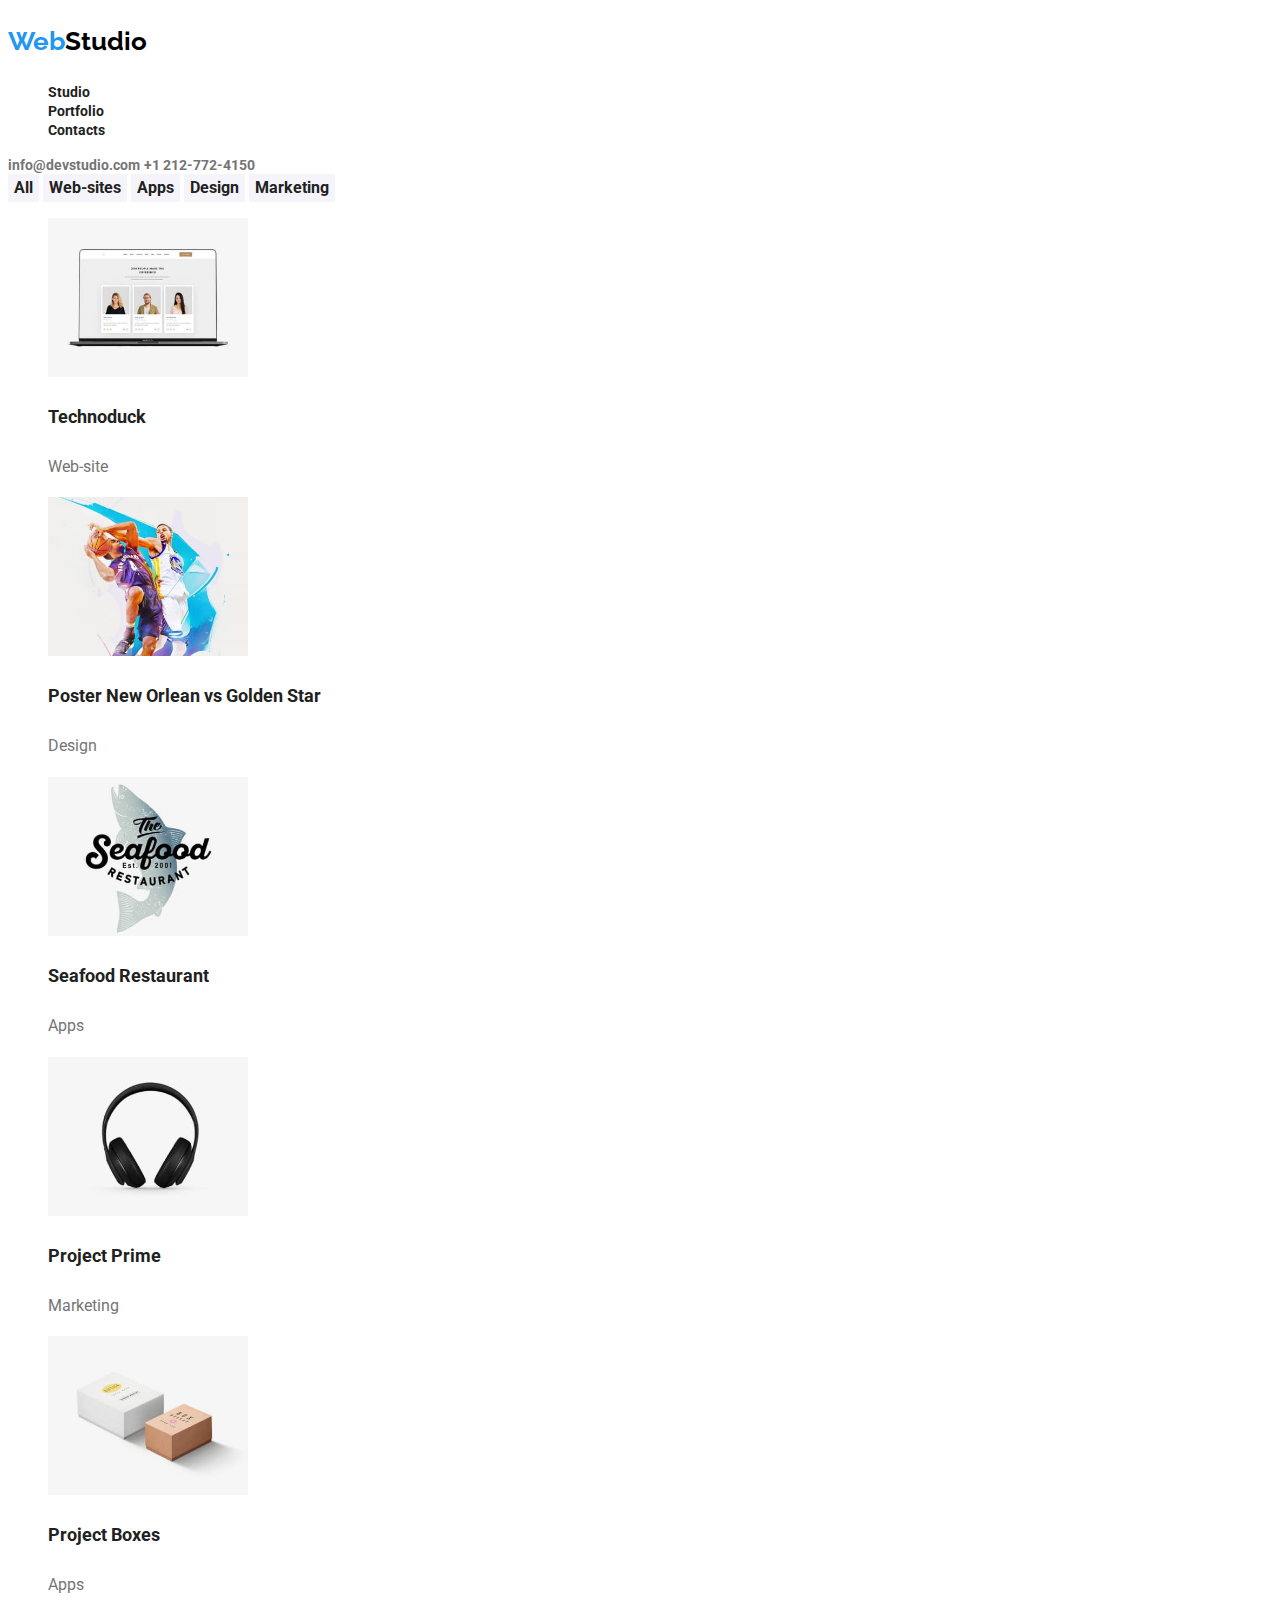
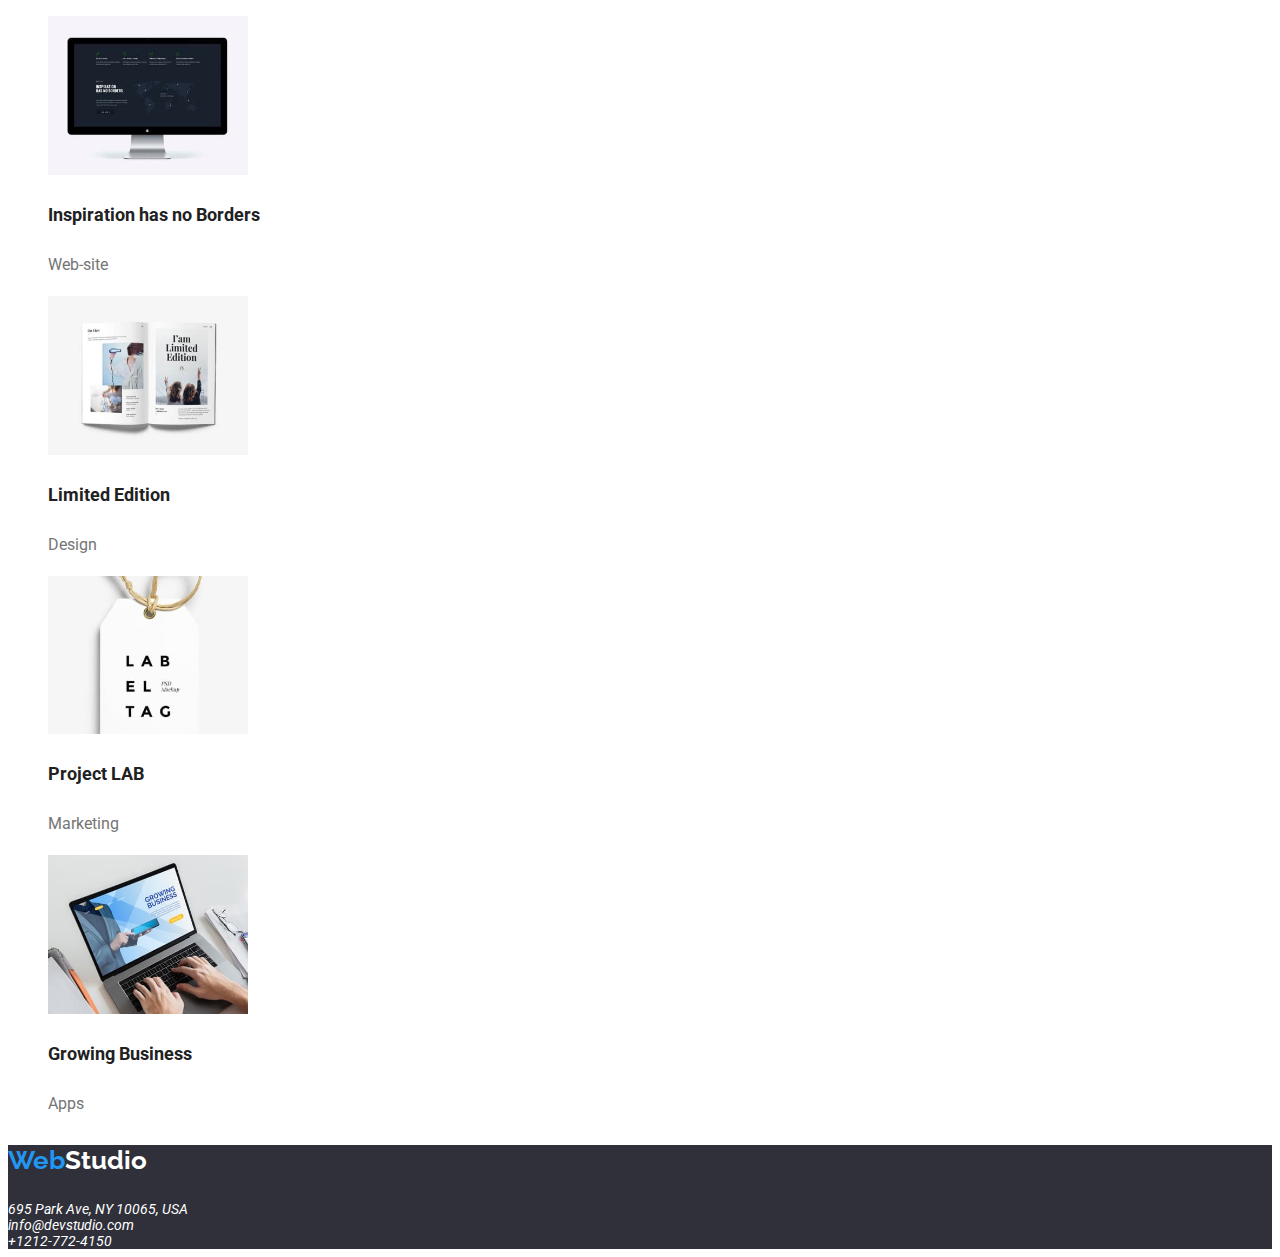
==== portfolio.html @ c4ce42b6 "Initial commit" ====
<!DOCTYPE html>
<html lang="en">
  <head>
    <meta charset="UTF-8" />
    <meta name="viewport" content="width=device-width, initial-scale=1.0" />
    <title>Portofoliu</title>
    <link rel="preconnect" href="https://fonts.googleapis.com" />
    <link rel="preconnect" href="https://fonts.gstatic.com" crossorigin />
    <link
      href="https://fonts.googleapis.com/css2?family=Raleway:ital,wght@0,100..900;1,100..900&family=Roboto:ital,wght@0,100;0,300;0,400;0,500;0,700;0,900;1,100;1,300;1,400;1,500;1,700;1,900&display=swap"
      rel="stylesheet"
    />
    <link rel="stylesheet" href="./css/styles.css" />
  </head>
  <!--Header section-->
  <body>
    <header class="header__section">
      <a href="#"
        ><p class="header_logo"><span class="logo">Web</span>Studio</p>
      </a>
      <nav class="choose_section">
        <ul>
          <li><a class="link" href="index.html">Studio</a></li>
          <li><a class="link" href="portfolio.html">Portfolio</a></li>
          <li><a class="link" href="#">Contacts</a></li>
        </ul>
      </nav>
      <a class="send-email" href="mailto:info@devstudio.com"
        >info@devstudio.com</a
      >
      <a class="phonecall" href="tel:+12127724150">+1 212-772-4150</a>
    </header>

    <button class="buttons" type="button">All</button>
    <button class="buttons" type="button">Web-sites</button>
    <button class="buttons" type="button">Apps</button>
    <button class="buttons" type="button">Design</button>
    <button class="buttons" type="button">Marketing</button>

    <ul class="categories">
      <li>
        <img src="./images/technoduck.jpg" alt="Technology" width="200" />
        <p class="subtitle">Technoduck</p>
        <p class="area">Web-site</p>
      </li>
      <li>
        <img src="./images/poster.jpg" alt="Poster" width="200" />
        <p class="subtitle">Poster New Orlean vs Golden Star</p>
        <p class="area">Design</p>
      </li>
      <li>
        <img src="./images/seafood.jpg" alt="Restaurant" width="200" />
        <p class="subtitle">Seafood Restaurant</p>
        <p class="area">Apps</p>
      </li>
      <li>
        <img src="./images/headphones.jpg" alt="Headphones" width="200" />
        <p class="subtitle">Project Prime</p>
        <p class="area">Marketing</p>
      </li>
      <li>
        <img src="./images/boxes.jpg" alt="Boxes" width="200" />
        <p class="subtitle">Project Boxes</p>
        <p class="area">Apps</p>
      </li>
      <li>
        <img src="./images/monitor.jpg" alt="Researches" width="200" />
        <p class="subtitle">Inspiration has no Borders</p>
        <p class="area">Web-site</p>
      </li>
      <li>
        <img src="./images/book.jpg" alt="Limited Edition Books" width="200" />
        <p class="subtitle">Limited Edition</p>
        <p class="area">Design</p>
      </li>
      <li>
        <img
          src="./images/label-tag.jpg"
          alt="Label-tag Promoting"
          width="200"
        />
        <p class="subtitle">Project LAB</p>
        <p class="area">Marketing</p>
      </li>
      <li>
        <img
          src="./images/laptop.jpg"
          alt="Typing on the computer"
          width="200"
        />
        <p class="subtitle">Growing Business</p>
        <p class="area">Apps</p>
      </li>
    </ul>

    <footer>
      <a href="#">
        <p class="footer_logo"><span class="logo_footer">Web</span>Studio</p>
      </a>
      <address class="address_portfolio">
        695 Park Ave, NY 10065, USA <br />
        info@devstudio.com<br />
        +1212-772-4150
      </address>
    </footer>
  </body>
</html>
---- css/styles.css ----
:root {
  --blue: #2196f3;
  --white: #ffffff;
  --gray: #757575;
  --light-black: #212121;
  --black: #000000;
  --special-gray: #f5f4fa;
  --footer-color: #2f303a;
  --primary-font: 'Roboto', Sans-serif;
  --secondary-font: 'raleway', Sans-serif;
  --background-index: #2f303a;
}
/*Header section*/
body {
  font-family: var(--primary-font);
  color: var(--white);
}
.header__section {
  background-color: var(--white);
}
.logo {
  color: #2196f3;
  text-decoration: none;
}
.header_logo {
  text-decoration-line: none;
  text-decoration: none;
  font-family: var(--secondary-font);
  font-size: 26px;
  font-weight: 700;
  color: var(--black);
}
/*Nav-choose_section*/
.link {
  text-decoration: none;
  color: var(--light-black);
  font-size: 14px;
  font-weight: 700;
  font-family: var(--primary-font);
}

.send-email {
  text-decoration: none;
  color: var(--gray);
  font-size: 14px;
  font-family: var(--primary-font);
}
.phonecall {
  text-decoration: none;
  color: var(--gray);
  font-size: 14px;
  font-family: var(--primary-font);
}
.choose_section .link:hover,
.link:focus {
  color: var(--blue);
}
.send-email:hover,
.send-email:focus {
  color: var(--blue);
}
.phonecall:hover,
.phonecall:focus {
  color: var(--blue);
}
/*Div-buttons*/
.buttons {
  font-family: var(--primary-font);
  font-size: 16px;
  font-weight: 700;
  line-height: 1.6;
  color: var(--light-black);
  background-color: var(--special-gray);
  border: none;
  cursor: pointer;
}
.buttons:hover {
  color: var(--white);
  background-color: var(--blue);
}
/*List-categories*/
.subtitle {
  font-size: 18px;
  font-family: var(--primary-font);
  color: var(--light-black);
  font-weight: 700;
  line-height: 2;
}
.area {
  font-family: var(--primary-font);
  font-size: 16px;
  font-weight: 400;
  line-height: 1.8;
  color: var(--gray);
}
/*Footer section*/
footer {
  background-color: var(--footer-color);
}
.footer_logo {
  font-family: var(--secondary-font);
  font-size: 26px;
  font-weight: 700;
  color: var(--white);
  text-decoration: none;
}
.logo_footer {
  color: var(--blue);
}
.address_portfolio {
  font-size: 14px;
  color: var(--white);
}
a {
  text-decoration: none;
  font-size: 26px;
  font-weight: 700;
}
.address_portfolio:hover,
.address_portfolio:focus {
  color: var(--blue);
}
/*Index html style*/
/*Header logo*/

.index_logo {
  color: var(--black);
  font-family: var(--secondary-font);
  font-size: 26px;
  font-weight: 700;
}
.first_logo {
  color: var(--blue);
}
.link_index {
  font-family: var(--primary-font);
  font-size: 14px;
  font-weight: 700;
  color: var(--light-black);
}
ul {
  list-style: none;
}
.link_contact {
  font-size: 14px;
  color: var(--gray);
  font-family: var(--primary-font);
}
.link_contact_phone {
  font-size: 14px;
  color: var(--gray);
  font-family: var(--primary-font);
}
.link_index:hover,
.link_index:focus {
  color: var(--blue);
}
.link_contact:hover,
.link_contact:focus {
  color: var(--blue);
}
.link_contact_phone:hover,
.link_contact_phone:focus {
  color: var(--blue);
}
.main_title {
  background-color: var(--background-index);
  text-align: center;
}
.button_index:hover,
.button_index:focus {
  background-color: var(--blue);
  color: var(--white);
}
.section_div {
  color: var(--light-black);
  font-family: var(--primary-font);
  font-weight: 700;
}
.paragraph {
  color: var(--gray);
  font-size: 14px;
  font-weight: 400;
}
.information {
  color: var(--light-black);
  font-size: 36px;
  font-weight: 700;
  text-align: center;
}
/*Last Part-Team*/
.team_member {
  font-size: 16px;
  font-weight: 700;
  color: var(--light-black);
}
.member_profession {
  font-size: 16px;
  color: var(--gray);
}
h2 {
  color: var(--light-black);
  font-size: 36px;
  font-family: var(--primary-font);
  text-align: center;
}
/*Footer */
.first_part_logo {
  color: var(--blue);
}

.l_footer {
  color: var(--white);
  font-family: var(--secondary-font);
}
.address_index {
  font-family: var(--primary-font);
  font-size: 14px;
  color: var(--white);
}
.address_index:hover,
.address_index:focus {
  color: var(--blue);
}
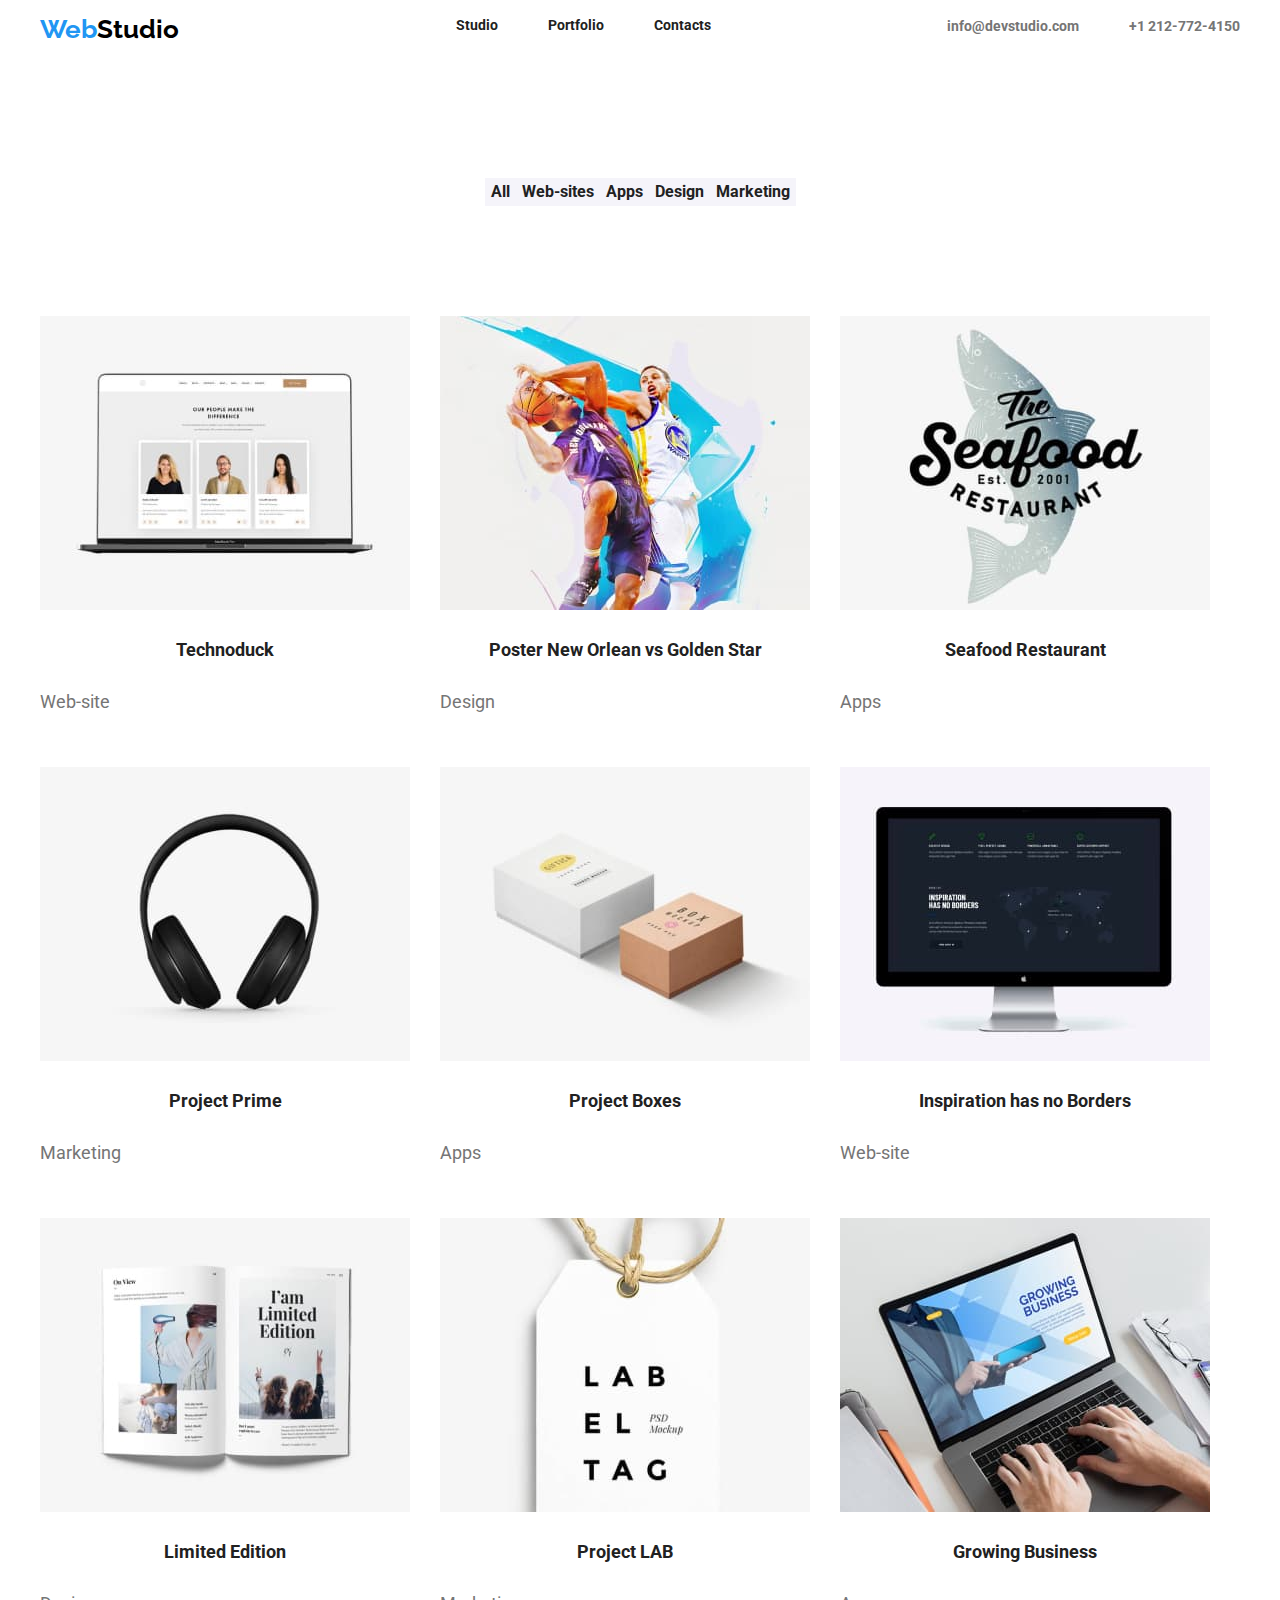
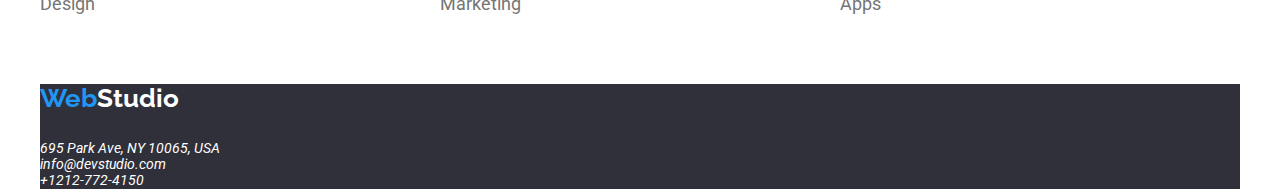
==== commit a83191c1: "Tema_3" ====
--- a/portfolio.html
+++ b/portfolio.html
@@ -4,6 +4,8 @@
     <meta charset="UTF-8" />
     <meta name="viewport" content="width=device-width, initial-scale=1.0" />
     <title>Portofoliu</title>
+
+    <link rel="stylesheet" href="./css/modern-normalize.css" />
     <link rel="preconnect" href="https://fonts.googleapis.com" />
     <link rel="preconnect" href="https://fonts.gstatic.com" crossorigin />
     <link
@@ -13,86 +15,95 @@
     <link rel="stylesheet" href="./css/styles.css" />
   </head>
   <!--Header section-->
-  <body>
+  <body class="container">
     <header class="header__section">
-      <a href="#"
-        ><p class="header_logo"><span class="logo">Web</span>Studio</p>
-      </a>
-      <nav class="choose_section">
-        <ul>
-          <li><a class="link" href="index.html">Studio</a></li>
-          <li><a class="link" href="portfolio.html">Portfolio</a></li>
-          <li><a class="link" href="#">Contacts</a></li>
-        </ul>
-      </nav>
-      <a class="send-email" href="mailto:info@devstudio.com"
-        >info@devstudio.com</a
-      >
-      <a class="phonecall" href="tel:+12127724150">+1 212-772-4150</a>
+      <div class="container__header">
+        <a href="#"
+          ><p class="header_logo"><span class="logo">Web</span>Studio</p>
+        </a>
+        <nav class="choose_section">
+          <ul>
+            <li><a class="link" href="index.html">Studio</a></li>
+            <li><a class="link" href="portfolio.html">Portfolio</a></li>
+            <li><a class="link" href="#">Contacts</a></li>
+          </ul>
+        </nav>
+        <div class="contact_header">
+          <a class="send-email" href="mailto:info@devstudio.com"
+            >info@devstudio.com</a
+          >
+          <a class="phonecall" href="tel:+12127724150">+1 212-772-4150</a>
+        </div>
+      </div>
     </header>
-
-    <button class="buttons" type="button">All</button>
-    <button class="buttons" type="button">Web-sites</button>
-    <button class="buttons" type="button">Apps</button>
-    <button class="buttons" type="button">Design</button>
-    <button class="buttons" type="button">Marketing</button>
-
-    <ul class="categories">
-      <li>
-        <img src="./images/technoduck.jpg" alt="Technology" width="200" />
-        <p class="subtitle">Technoduck</p>
-        <p class="area">Web-site</p>
-      </li>
-      <li>
-        <img src="./images/poster.jpg" alt="Poster" width="200" />
-        <p class="subtitle">Poster New Orlean vs Golden Star</p>
-        <p class="area">Design</p>
-      </li>
-      <li>
-        <img src="./images/seafood.jpg" alt="Restaurant" width="200" />
-        <p class="subtitle">Seafood Restaurant</p>
-        <p class="area">Apps</p>
-      </li>
-      <li>
-        <img src="./images/headphones.jpg" alt="Headphones" width="200" />
-        <p class="subtitle">Project Prime</p>
-        <p class="area">Marketing</p>
-      </li>
-      <li>
-        <img src="./images/boxes.jpg" alt="Boxes" width="200" />
-        <p class="subtitle">Project Boxes</p>
-        <p class="area">Apps</p>
-      </li>
-      <li>
-        <img src="./images/monitor.jpg" alt="Researches" width="200" />
-        <p class="subtitle">Inspiration has no Borders</p>
-        <p class="area">Web-site</p>
-      </li>
-      <li>
-        <img src="./images/book.jpg" alt="Limited Edition Books" width="200" />
-        <p class="subtitle">Limited Edition</p>
-        <p class="area">Design</p>
-      </li>
-      <li>
-        <img
-          src="./images/label-tag.jpg"
-          alt="Label-tag Promoting"
-          width="200"
-        />
-        <p class="subtitle">Project LAB</p>
-        <p class="area">Marketing</p>
-      </li>
-      <li>
-        <img
-          src="./images/laptop.jpg"
-          alt="Typing on the computer"
-          width="200"
-        />
-        <p class="subtitle">Growing Business</p>
-        <p class="area">Apps</p>
-      </li>
-    </ul>
-
+    <div class="section">
+      <button class="buttons" type="button">All</button>
+      <button class="buttons" type="button">Web-sites</button>
+      <button class="buttons" type="button">Apps</button>
+      <button class="buttons" type="button">Design</button>
+      <button class="buttons" type="button">Marketing</button>
+    </div>
+    <div class="cards_flex">
+      <ul class="categories">
+        <li class="cards">
+          <img src="./images/technoduck.jpg" alt="Technology" width="370" />
+          <p class="subtitle">Technoduck</p>
+          <p class="area">Web-site</p>
+        </li>
+        <li class="cards">
+          <img src="./images/poster.jpg" alt="Poster" width="370" />
+          <p class="subtitle">Poster New Orlean vs Golden Star</p>
+          <p class="area">Design</p>
+        </li>
+        <li class="cards">
+          <img src="./images/seafood.jpg" alt="Restaurant" width="370" />
+          <p class="subtitle">Seafood Restaurant</p>
+          <p class="area">Apps</p>
+        </li>
+        <li class="cards">
+          <img src="./images/headphones.jpg" alt="Headphones" width="370" />
+          <p class="subtitle">Project Prime</p>
+          <p class="area">Marketing</p>
+        </li>
+        <li class="cards">
+          <img src="./images/boxes.jpg" alt="Boxes" width="370" />
+          <p class="subtitle">Project Boxes</p>
+          <p class="area">Apps</p>
+        </li>
+        <li class="cards">
+          <img src="./images/monitor.jpg" alt="Researches" width="370" />
+          <p class="subtitle">Inspiration has no Borders</p>
+          <p class="area">Web-site</p>
+        </li>
+        <li class="cards">
+          <img
+            src="./images/book.jpg"
+            alt="Limited Edition Books"
+            width="370"
+          />
+          <p class="subtitle">Limited Edition</p>
+          <p class="area">Design</p>
+        </li>
+        <li class="cards">
+          <img
+            src="./images/label-tag.jpg"
+            alt="Label-tag Promoting"
+            width="370"
+          />
+          <p class="subtitle">Project LAB</p>
+          <p class="area">Marketing</p>
+        </li>
+        <li class="cards">
+          <img
+            src="./images/laptop.jpg"
+            alt="Typing on the computer"
+            width="370"
+          />
+          <p class="subtitle">Growing Business</p>
+          <p class="area">Apps</p>
+        </li>
+      </ul>
+    </div>
     <footer>
       <a href="#">
         <p class="footer_logo"><span class="logo_footer">Web</span>Studio</p>
--- a/css/styles.css
+++ b/css/styles.css
@@ -17,6 +17,15 @@
 }
 .header__section {
   background-color: var(--white);
+  margin-bottom: 94px;
+}
+.header_logo {
+  margin-top: 15px;
+}
+.header__section .container__header {
+  display: flex;
+  justify-content: space-between;
+  margin-bottom: 10px;
 }
 .logo {
   color: #2196f3;
@@ -30,7 +39,13 @@
   font-weight: 700;
   color: var(--black);
 }
+
 /*Nav-choose_section*/
+.choose_section ul {
+  display: flex;
+  gap: 50px;
+  margin-bottom: 50px;
+}
 .link {
   text-decoration: none;
   color: var(--light-black);
@@ -50,6 +65,12 @@
   color: var(--gray);
   font-size: 14px;
   font-family: var(--primary-font);
+}
+.contact_header {
+  display: flex;
+  gap: 50px;
+  padding-top: 18px;
+  padding-bottom: 18px;
 }
 .choose_section .link:hover,
 .link:focus {
@@ -74,6 +95,10 @@
   border: none;
   cursor: pointer;
 }
+.section {
+  display: flex;
+  justify-content: center;
+}
 .buttons:hover {
   color: var(--white);
   background-color: var(--blue);
@@ -86,12 +111,33 @@
   font-weight: 700;
   line-height: 2;
 }
+.subtitle {
+  display: flex;
+  justify-content: center;
+}
 .area {
   font-family: var(--primary-font);
-  font-size: 16px;
+  font-size: 18px;
   font-weight: 400;
   line-height: 1.8;
   color: var(--gray);
+}
+.categories {
+  display: flex;
+  gap: 30px;
+  padding-top: 94px;
+  padding-bottom: 94px;
+}
+.cards_flex ul {
+  display: flex;
+  padding-bottom: 20px;
+  flex-wrap: wrap;
+  /* margin-left: 150px;
+  margin-right: 150px; */
+  padding-left: 0px;
+}
+.cards {
+  border-bottom-width: solid;
 }
 /*Footer section*/
 footer {
@@ -163,6 +209,9 @@
 .link_contact_phone:focus {
   color: var(--blue);
 }
+.email_header {
+  color: var(--blue);
+}
 .main_title {
   background-color: var(--background-index);
   text-align: center;
@@ -222,3 +271,58 @@
 .address_index:focus {
   color: var(--blue);
 }
+/* Tema 3/ Flexbox, margins, padding */
+.container {
+  width: 1200px;
+  margin-left: auto;
+  margin-right: auto;
+}
+/* Index html tema 3*/
+.header_navigation {
+  display: flex;
+  justify-content: space-between;
+  gap: 40px;
+}
+.contact_header {
+  display: flex;
+  padding-top: 18px;
+  padding-bottom: 18px;
+}
+.link_index {
+  margin-top: 40px;
+  margin-bottom: 40px;
+}
+.main_title {
+  margin: 0%;
+}
+h1 {
+  font-size: 44px;
+  letter-spacing: 0.06em;
+  line-height: 60px;
+}
+.button_index {
+  font-size: 16px;
+  line-height: 30px;
+}
+.details_paragraph {
+  display: flex;
+  justify-content: space-between;
+  margin-top: 94px;
+  margin-bottom: 94px;
+}
+h2 {
+  margin-bottom: 50px;
+  font-size: 36px;
+  letter-spacing: 0.03em;
+}
+.pictures_second_part {
+  display: flex;
+  gap: 30px;
+  margin-bottom: 94px;
+}
+.team_last {
+  display: flex;
+  justify-content: space-between;
+  gap: 30px;
+  margin-bottom: 94px;
+}
